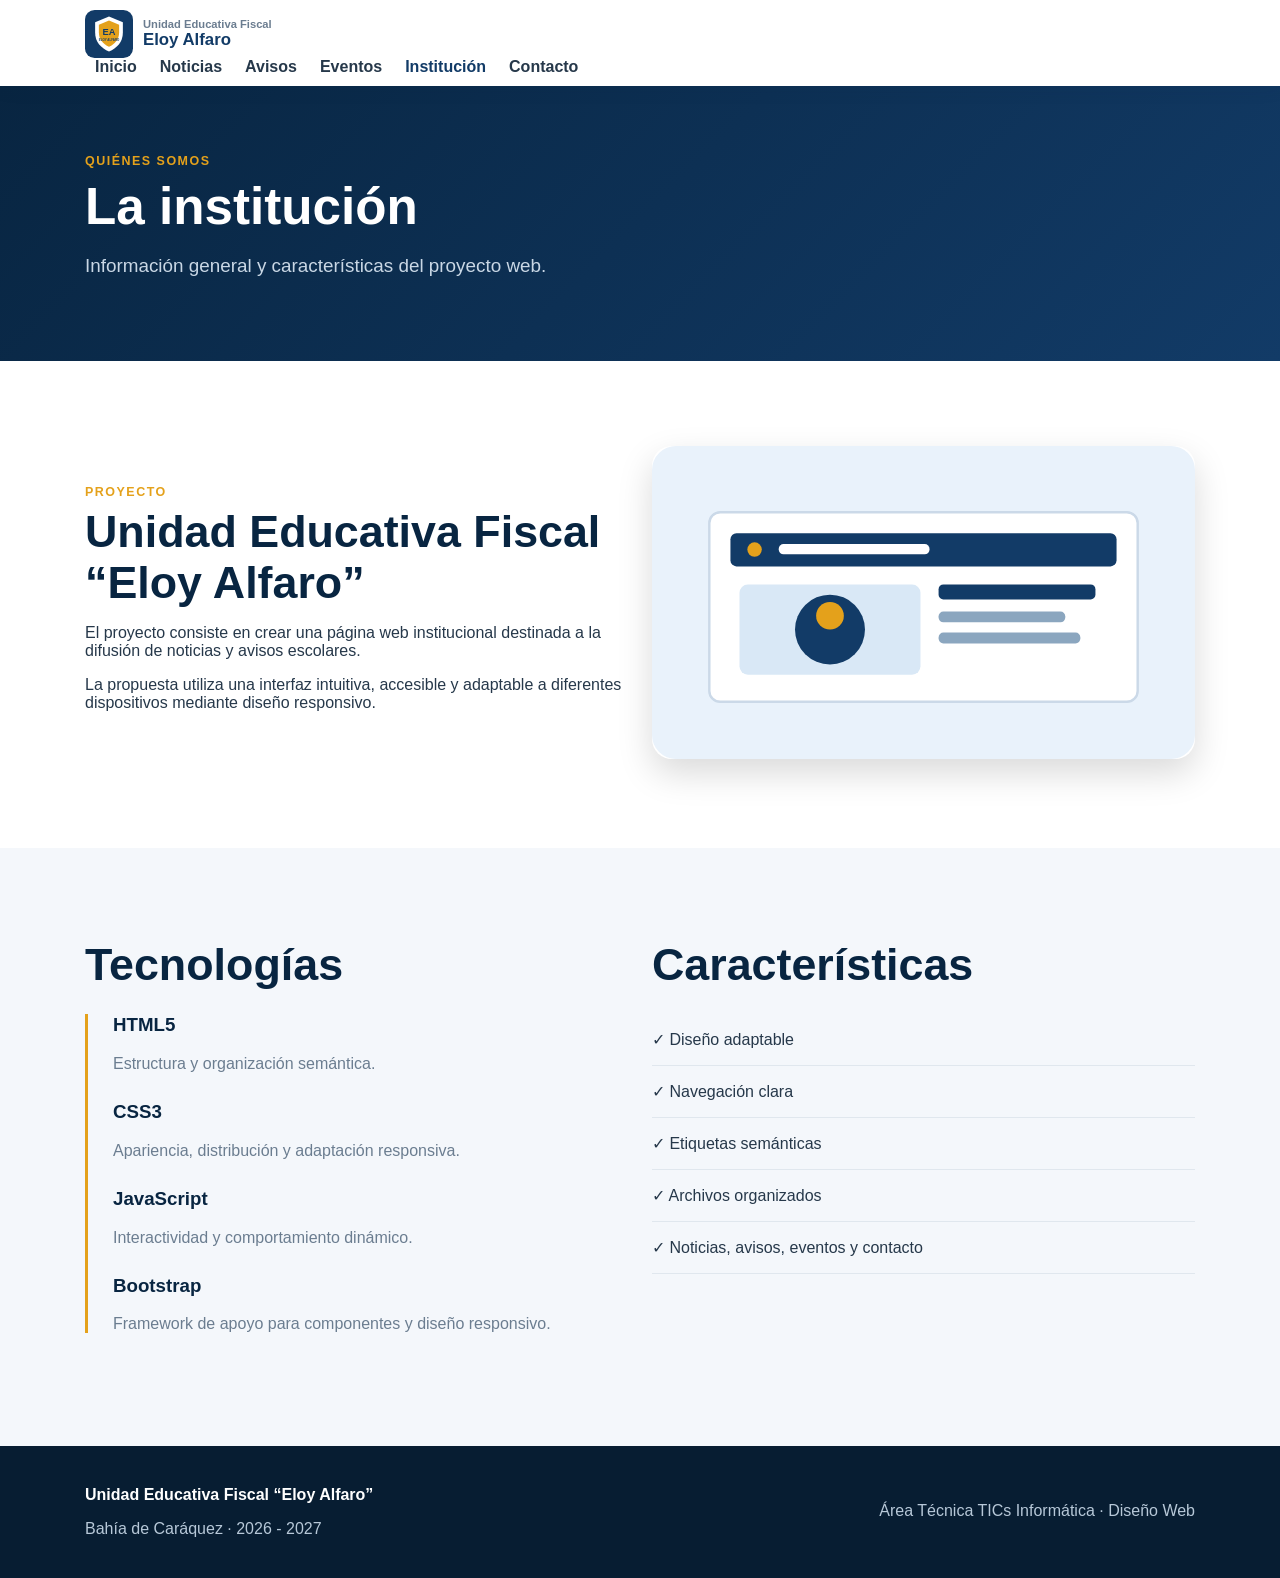
==== institucion.html @ 4c9e0721 "Add files via upload" ====
<!doctype html><html lang="es"><head><meta charset="utf-8"><meta name="viewport" content="width=device-width,initial-scale=1"><meta name="description" content="Sitio web institucional de la Unidad Educativa Fiscal Eloy Alfaro."><title>Institución | U.E.F. Eloy Alfaro</title><link rel="stylesheet" href="lib/bootstrap-local.css"><link rel="stylesheet" href="css/estilos.css"></head><body><nav class="navbar sticky-top"><div class="container">
<a class="navbar-brand" href="index.html"><img src="img/logo.svg" alt="Logo de Eloy Alfaro"><span><span class="brand-small">Unidad Educativa Fiscal</span><span class="brand-main">Eloy Alfaro</span></span></a>
<button class="navbar-toggler" type="button" aria-label="Abrir menú"><span class="navbar-toggler-icon"></span></button>
<div class="navbar-collapse"><ul class="navbar-nav ms-auto">
<li class="nav-item"><a class="nav-link " href="index.html">Inicio</a></li>
<li class="nav-item"><a class="nav-link " href="noticias.html">Noticias</a></li>
<li class="nav-item"><a class="nav-link " href="avisos.html">Avisos</a></li>
<li class="nav-item"><a class="nav-link " href="eventos.html">Eventos</a></li>
<li class="nav-item"><a class="nav-link active" href="institucion.html">Institución</a></li>
<li class="nav-item"><a class="nav-link " href="contacto.html">Contacto</a></li>
</ul></div></div></nav><header class="page-hero"><div class="container"><span class="eyebrow">Quiénes somos</span><h1>La institución</h1><p class="lead text-white-50">Información general y características del proyecto web.</p></div></header>
<section class="section"><div class="container"><div class="row g-5 align-items-center"><div class="col-lg-6"><span class="eyebrow">Proyecto</span><h2 class="section-title">Unidad Educativa Fiscal “Eloy Alfaro”</h2><p>El proyecto consiste en crear una página web institucional destinada a la difusión de noticias y avisos escolares.</p><p>La propuesta utiliza una interfaz intuitiva, accesible y adaptable a diferentes dispositivos mediante diseño responsivo.</p></div><div class="col-lg-6"><img class="img-fluid rounded-4 shadow" src="img/hero.svg" alt="Sitio institucional"></div></div></div></section>
<section class="section section-soft"><div class="container"><div class="row g-5"><div class="col-md-6"><h2 class="section-title h1">Tecnologías</h2><div class="timeline mt-4"><div class="timeline-item"><h3>HTML5</h3><p>Estructura y organización semántica.</p></div><div class="timeline-item"><h3>CSS3</h3><p>Apariencia, distribución y adaptación responsiva.</p></div><div class="timeline-item"><h3>JavaScript</h3><p>Interactividad y comportamiento dinámico.</p></div><div class="timeline-item"><h3>Bootstrap</h3><p>Framework de apoyo para componentes y diseño responsivo.</p></div></div></div><div class="col-md-6"><h2 class="section-title h1">Características</h2><ul class="list-group mt-4"><li class="list-group-item py-3">✓ Diseño adaptable</li><li class="list-group-item py-3">✓ Navegación clara</li><li class="list-group-item py-3">✓ Etiquetas semánticas</li><li class="list-group-item py-3">✓ Archivos organizados</li><li class="list-group-item py-3">✓ Noticias, avisos, eventos y contacto</li></ul></div></div></div></section><footer class="footer"><div class="container d-flex justify-content-between flex-wrap gap-2"><div><strong>Unidad Educativa Fiscal “Eloy Alfaro”</strong><p class="mb-0">Bahía de Caráquez · 2026 - 2027</p></div><div><p class="mb-0">Área Técnica TICs Informática · Diseño Web</p></div></div></footer><script src="js/app.js"></script></body></html>
---- css/estilos.css ----
:root{--blue:#123b67;--dark:#082541;--gold:#e4a11b;--ink:#26384a;--muted:#6b7d90;--soft:#f4f7fb;--line:#dce5ee}
html{scroll-behavior:smooth}body{margin:0;font-family:Arial,Helvetica,sans-serif;color:var(--ink);background:#fff}
.navbar{background:#fff;box-shadow:0 2px 18px rgba(10,40,70,.08)}.navbar-brand{display:flex;align-items:center;gap:10px;color:var(--blue);font-weight:800;text-decoration:none}.navbar-brand img{width:48px;height:48px}
.brand-small{display:block;font-size:.7rem;color:var(--muted);font-weight:600}.brand-main{font-size:1.05rem}
.navbar-nav{gap:3px}.nav-link{color:var(--ink);font-weight:700;text-decoration:none;padding:12px 10px}.nav-link:hover,.nav-link.active{color:var(--blue)}
.hero{background:linear-gradient(135deg,var(--dark),var(--blue));color:#fff;padding:90px 0 80px}.hero h1{font-size:clamp(2.4rem,5vw,4.5rem);line-height:1.03;margin:8px 0 20px}.hero p{color:#dbe8f5;font-size:1.08rem;max-width:650px}
.hero-img{border-radius:25px;box-shadow:0 25px 70px rgba(0,0,0,.2)}.eyebrow{color:var(--gold);font-weight:900;letter-spacing:1.5px;text-transform:uppercase;font-size:.78rem}
.btn-gold{background:var(--gold);color:#18283a;font-weight:800}.btn-gold:hover{background:#f2b535}.btn-outline-blue{border-color:var(--blue);color:var(--blue);font-weight:800}
.quick{margin-top:-30px;position:relative}.quick .card{border-radius:15px;box-shadow:0 12px 35px rgba(12,42,70,.12);color:var(--ink)}.quick small{display:block;margin-top:5px}.quick-icon{font-size:1.7rem}
.section{padding:85px 0}.section-soft{background:var(--soft)}.section-title{font-size:clamp(2rem,3.5vw,3rem);font-weight:850;color:var(--dark);margin:6px 0}.section-sub{color:var(--muted);max-width:650px}
.news-card,.event-card{border:1px solid var(--line);border-radius:18px;overflow:hidden;box-shadow:0 10px 30px rgba(15,39,66,.06);height:100%}.news-card img,.event-card img{width:100%;height:190px;object-fit:cover}.card-body,.event-body{padding:24px}.news-meta{font-size:.75rem;color:var(--gold);font-weight:900;text-transform:uppercase}.news-card h3{font-weight:800;color:var(--dark)}
.news-card p,.event-body p{color:var(--muted)}.news-card a{color:var(--blue);font-weight:800;text-decoration:none}
.notice{border-left:5px solid var(--gold);background:#fff;border-radius:12px;padding:22px 25px;box-shadow:0 8px 25px rgba(15,39,66,.05);margin-bottom:15px}.notice h3{margin:0 0 7px;color:var(--dark);font-size:1.1rem}.notice p{margin:0;color:var(--muted)}
.feature{background:var(--dark);color:#fff;border-radius:26px;padding:42px}.feature p{color:#dbe8f5}.tech-list{list-style:none;padding:0}.tech-list li{padding:13px 0;border-bottom:1px solid rgba(255,255,255,.12)}.tech-list strong{color:var(--gold);display:inline-block;min-width:105px}
.page-hero{background:linear-gradient(135deg,var(--dark),var(--blue));color:#fff;padding:65px 0}.page-hero h1{font-size:clamp(2.3rem,4vw,3.8rem);margin:8px 0}.contact-box{border:1px solid var(--line);border-radius:20px;padding:30px;box-shadow:0 10px 35px rgba(15,39,66,.07)}
.timeline{border-left:3px solid var(--gold);padding-left:25px}.timeline-item{margin-bottom:28px}.timeline-item h3{color:var(--dark)}.timeline-item p{color:var(--muted)}
.footer{background:#071d32;color:#fff;padding:40px 0}.footer p{color:#b7c8d8}.footer a{color:#fff}
@media(max-width:767px){.hero{padding:70px 0 60px}.quick{margin-top:0;padding-top:18px}.section{padding:60px 0}.feature{padding:28px;border-radius:20px}.navbar-collapse.open .navbar-nav{display:block}}
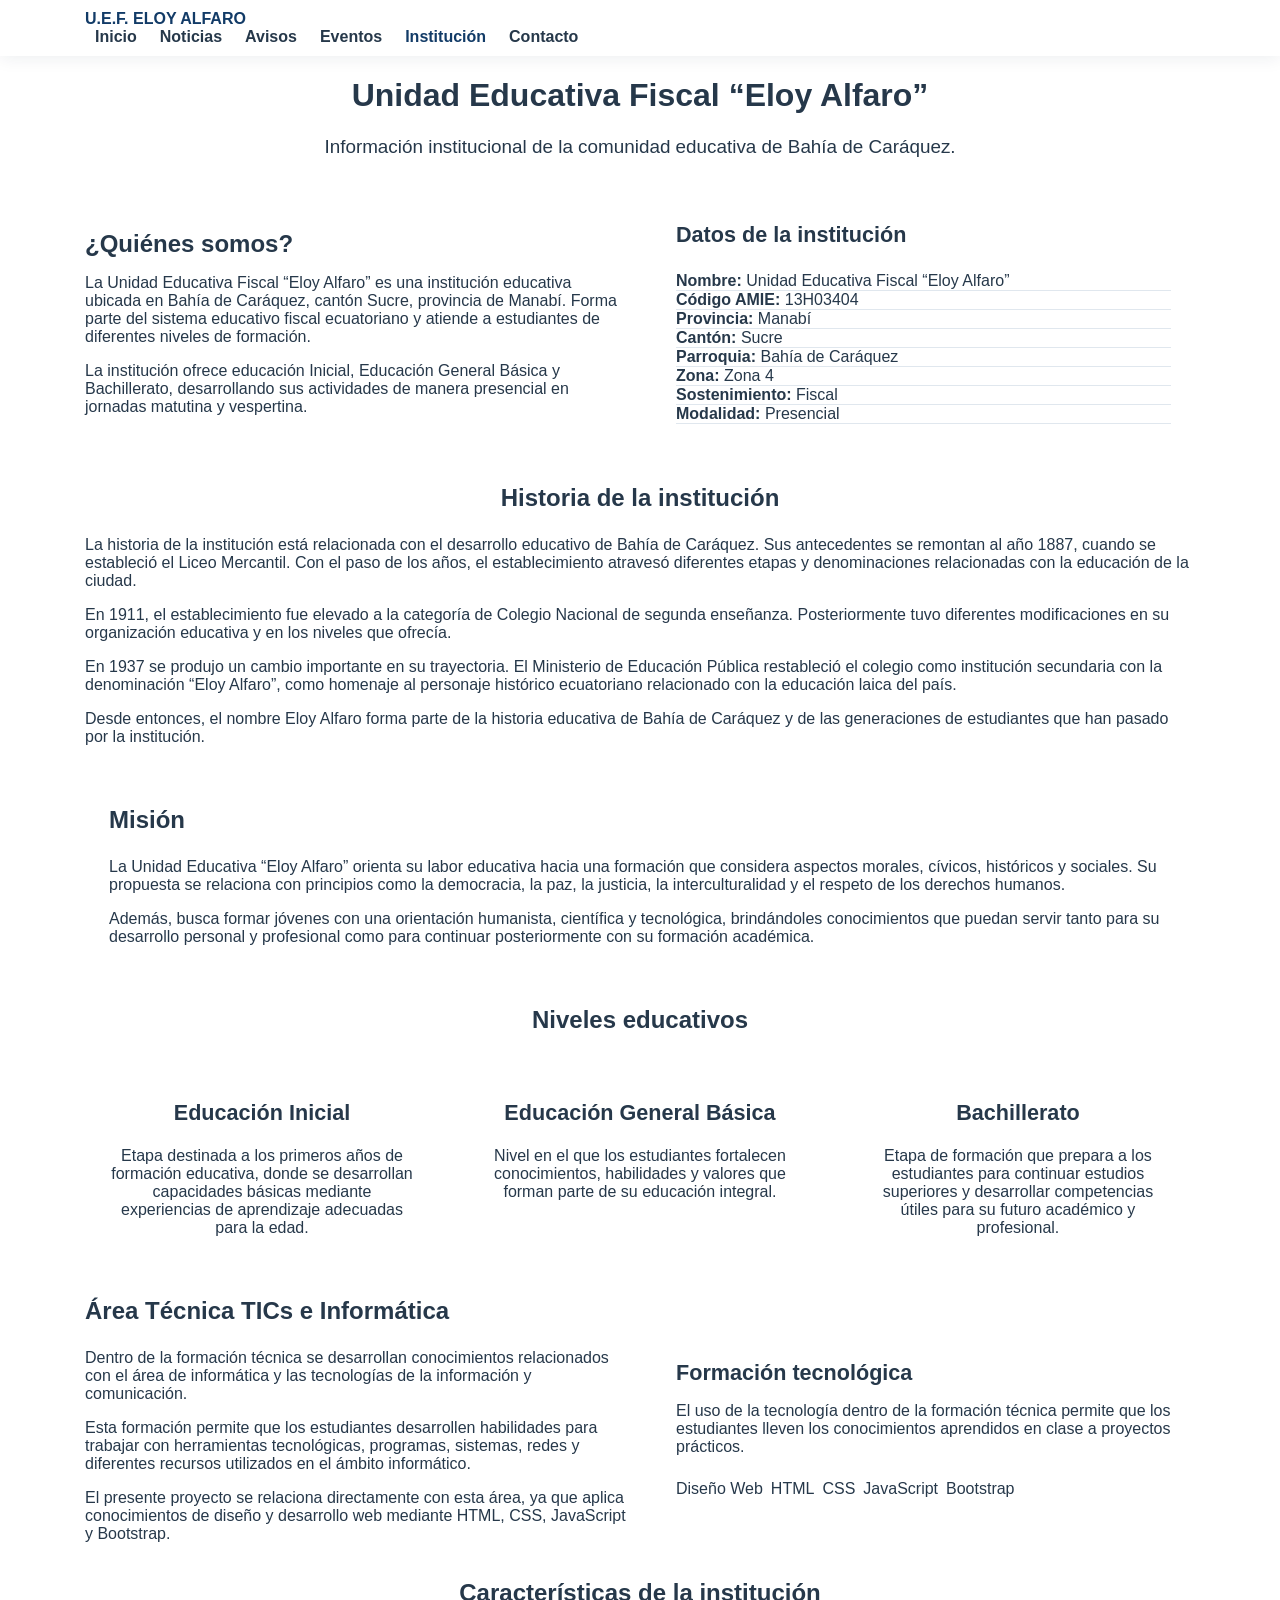
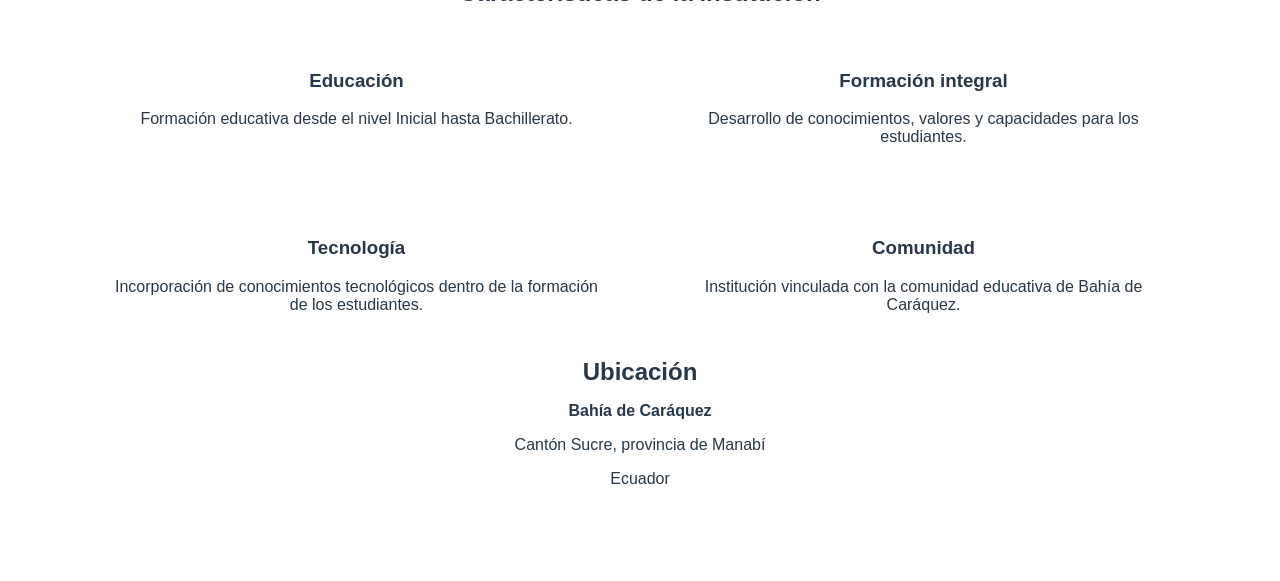
==== commit 19a84e04: "institucion.html" ====
--- a/institucion.html
+++ b/institucion.html
@@ -1,13 +1,649 @@
-<!doctype html><html lang="es"><head><meta charset="utf-8"><meta name="viewport" content="width=device-width,initial-scale=1"><meta name="description" content="Sitio web institucional de la Unidad Educativa Fiscal Eloy Alfaro."><title>Institución | U.E.F. Eloy Alfaro</title><link rel="stylesheet" href="lib/bootstrap-local.css"><link rel="stylesheet" href="css/estilos.css"></head><body><nav class="navbar sticky-top"><div class="container">
-<a class="navbar-brand" href="index.html"><img src="img/logo.svg" alt="Logo de Eloy Alfaro"><span><span class="brand-small">Unidad Educativa Fiscal</span><span class="brand-main">Eloy Alfaro</span></span></a>
-<button class="navbar-toggler" type="button" aria-label="Abrir menú"><span class="navbar-toggler-icon"></span></button>
-<div class="navbar-collapse"><ul class="navbar-nav ms-auto">
-<li class="nav-item"><a class="nav-link " href="index.html">Inicio</a></li>
-<li class="nav-item"><a class="nav-link " href="noticias.html">Noticias</a></li>
-<li class="nav-item"><a class="nav-link " href="avisos.html">Avisos</a></li>
-<li class="nav-item"><a class="nav-link " href="eventos.html">Eventos</a></li>
-<li class="nav-item"><a class="nav-link active" href="institucion.html">Institución</a></li>
-<li class="nav-item"><a class="nav-link " href="contacto.html">Contacto</a></li>
-</ul></div></div></nav><header class="page-hero"><div class="container"><span class="eyebrow">Quiénes somos</span><h1>La institución</h1><p class="lead text-white-50">Información general y características del proyecto web.</p></div></header>
-<section class="section"><div class="container"><div class="row g-5 align-items-center"><div class="col-lg-6"><span class="eyebrow">Proyecto</span><h2 class="section-title">Unidad Educativa Fiscal “Eloy Alfaro”</h2><p>El proyecto consiste en crear una página web institucional destinada a la difusión de noticias y avisos escolares.</p><p>La propuesta utiliza una interfaz intuitiva, accesible y adaptable a diferentes dispositivos mediante diseño responsivo.</p></div><div class="col-lg-6"><img class="img-fluid rounded-4 shadow" src="img/hero.svg" alt="Sitio institucional"></div></div></div></section>
-<section class="section section-soft"><div class="container"><div class="row g-5"><div class="col-md-6"><h2 class="section-title h1">Tecnologías</h2><div class="timeline mt-4"><div class="timeline-item"><h3>HTML5</h3><p>Estructura y organización semántica.</p></div><div class="timeline-item"><h3>CSS3</h3><p>Apariencia, distribución y adaptación responsiva.</p></div><div class="timeline-item"><h3>JavaScript</h3><p>Interactividad y comportamiento dinámico.</p></div><div class="timeline-item"><h3>Bootstrap</h3><p>Framework de apoyo para componentes y diseño responsivo.</p></div></div></div><div class="col-md-6"><h2 class="section-title h1">Características</h2><ul class="list-group mt-4"><li class="list-group-item py-3">✓ Diseño adaptable</li><li class="list-group-item py-3">✓ Navegación clara</li><li class="list-group-item py-3">✓ Etiquetas semánticas</li><li class="list-group-item py-3">✓ Archivos organizados</li><li class="list-group-item py-3">✓ Noticias, avisos, eventos y contacto</li></ul></div></div></div></section><footer class="footer"><div class="container d-flex justify-content-between flex-wrap gap-2"><div><strong>Unidad Educativa Fiscal “Eloy Alfaro”</strong><p class="mb-0">Bahía de Caráquez · 2026 - 2027</p></div><div><p class="mb-0">Área Técnica TICs Informática · Diseño Web</p></div></div></footer><script src="js/app.js"></script></body></html>+<!DOCTYPE html>
+<html lang="es">
+<head>
+    <meta charset="UTF-8">
+    <meta name="viewport" content="width=device-width, initial-scale=1.0">
+
+    <title>Institución | U.E.F. Eloy Alfaro</title>
+
+    <!-- Bootstrap -->
+    <link rel="stylesheet" href="lib/bootstrap-local.css">
+
+    <!-- Estilos propios -->
+    <link rel="stylesheet" href="css/estilos.css">
+</head>
+
+<body>
+
+    <!-- MENÚ DE NAVEGACIÓN -->
+    <nav class="navbar navbar-expand-lg navbar-dark bg-dark">
+        <div class="container">
+
+            <a class="navbar-brand fw-bold" href="index.html">
+                U.E.F. ELOY ALFARO
+            </a>
+
+            <button
+                class="navbar-toggler"
+                type="button"
+                data-bs-toggle="collapse"
+                data-bs-target="#menuPrincipal"
+                aria-controls="menuPrincipal"
+                aria-expanded="false"
+                aria-label="Mostrar menú">
+                <span class="navbar-toggler-icon"></span>
+            </button>
+
+            <div class="collapse navbar-collapse" id="menuPrincipal">
+
+                <ul class="navbar-nav ms-auto">
+
+                    <li class="nav-item">
+                        <a class="nav-link" href="index.html">Inicio</a>
+                    </li>
+
+                    <li class="nav-item">
+                        <a class="nav-link" href="noticias.html">Noticias</a>
+                    </li>
+
+                    <li class="nav-item">
+                        <a class="nav-link" href="avisos.html">Avisos</a>
+                    </li>
+
+                    <li class="nav-item">
+                        <a class="nav-link" href="eventos.html">Eventos</a>
+                    </li>
+
+                    <li class="nav-item">
+                        <a class="nav-link active" aria-current="page" href="institucion.html">
+                            Institución
+                        </a>
+                    </li>
+
+                    <li class="nav-item">
+                        <a class="nav-link" href="contacto.html">Contacto</a>
+                    </li>
+
+                </ul>
+
+            </div>
+        </div>
+    </nav>
+
+
+    <!-- ENCABEZADO -->
+    <header class="py-5 bg-light">
+        <div class="container text-center">
+
+            <h1 class="display-5 fw-bold">
+                Unidad Educativa Fiscal “Eloy Alfaro”
+            </h1>
+
+            <p class="lead mt-3">
+                Información institucional de la comunidad educativa de
+                Bahía de Caráquez.
+            </p>
+
+        </div>
+    </header>
+
+
+    <!-- INFORMACIÓN GENERAL -->
+    <section class="py-5">
+        <div class="container">
+
+            <div class="row align-items-center g-4">
+
+                <div class="col-lg-6">
+
+                    <h2 class="fw-bold mb-3">
+                        ¿Quiénes somos?
+                    </h2>
+
+                    <p>
+                        La Unidad Educativa Fiscal “Eloy Alfaro” es una
+                        institución educativa ubicada en Bahía de Caráquez,
+                        cantón Sucre, provincia de Manabí. Forma parte del
+                        sistema educativo fiscal ecuatoriano y atiende a
+                        estudiantes de diferentes niveles de formación.
+                    </p>
+
+                    <p>
+                        La institución ofrece educación Inicial, Educación
+                        General Básica y Bachillerato, desarrollando sus
+                        actividades de manera presencial en jornadas
+                        matutina y vespertina.
+                    </p>
+
+                </div>
+
+                <div class="col-lg-6">
+
+                    <div class="card shadow-sm h-100">
+
+                        <div class="card-body">
+
+                            <h3 class="h4 fw-bold mb-4">
+                                Datos de la institución
+                            </h3>
+
+                            <ul class="list-group list-group-flush">
+
+                                <li class="list-group-item">
+                                    <strong>Nombre:</strong>
+                                    Unidad Educativa Fiscal “Eloy Alfaro”
+                                </li>
+
+                                <li class="list-group-item">
+                                    <strong>Código AMIE:</strong>
+                                    13H03404
+                                </li>
+
+                                <li class="list-group-item">
+                                    <strong>Provincia:</strong>
+                                    Manabí
+                                </li>
+
+                                <li class="list-group-item">
+                                    <strong>Cantón:</strong>
+                                    Sucre
+                                </li>
+
+                                <li class="list-group-item">
+                                    <strong>Parroquia:</strong>
+                                    Bahía de Caráquez
+                                </li>
+
+                                <li class="list-group-item">
+                                    <strong>Zona:</strong>
+                                    Zona 4
+                                </li>
+
+                                <li class="list-group-item">
+                                    <strong>Sostenimiento:</strong>
+                                    Fiscal
+                                </li>
+
+                                <li class="list-group-item">
+                                    <strong>Modalidad:</strong>
+                                    Presencial
+                                </li>
+
+                            </ul>
+
+                        </div>
+
+                    </div>
+
+                </div>
+
+            </div>
+
+        </div>
+    </section>
+
+
+    <!-- HISTORIA -->
+    <section class="py-5 bg-light">
+
+        <div class="container">
+
+            <div class="row justify-content-center">
+
+                <div class="col-lg-10">
+
+                    <h2 class="fw-bold text-center mb-4">
+                        Historia de la institución
+                    </h2>
+
+                    <p>
+                        La historia de la institución está relacionada con
+                        el desarrollo educativo de Bahía de Caráquez. Sus
+                        antecedentes se remontan al año 1887, cuando se
+                        estableció el Liceo Mercantil. Con el paso de los
+                        años, el establecimiento atravesó diferentes etapas
+                        y denominaciones relacionadas con la educación de la
+                        ciudad.
+                    </p>
+
+                    <p>
+                        En 1911, el establecimiento fue elevado a la
+                        categoría de Colegio Nacional de segunda enseñanza.
+                        Posteriormente tuvo diferentes modificaciones en su
+                        organización educativa y en los niveles que ofrecía.
+                    </p>
+
+                    <p>
+                        En 1937 se produjo un cambio importante en su
+                        trayectoria. El Ministerio de Educación Pública
+                        restableció el colegio como institución secundaria
+                        con la denominación “Eloy Alfaro”, como homenaje al
+                        personaje histórico ecuatoriano relacionado con la
+                        educación laica del país.
+                    </p>
+
+                    <p>
+                        Desde entonces, el nombre Eloy Alfaro forma parte de
+                        la historia educativa de Bahía de Caráquez y de las
+                        generaciones de estudiantes que han pasado por la
+                        institución.
+                    </p>
+
+                </div>
+
+            </div>
+
+        </div>
+
+    </section>
+
+
+    <!-- MISIÓN -->
+    <section class="py-5">
+
+        <div class="container">
+
+            <div class="row g-4 justify-content-center">
+
+                <div class="col-lg-10">
+
+                    <div class="card shadow-sm border-0">
+
+                        <div class="card-body p-4 p-md-5">
+
+                            <h2 class="fw-bold mb-4">
+                                Misión
+                            </h2>
+
+                            <p>
+                                La Unidad Educativa “Eloy Alfaro” orienta su
+                                labor educativa hacia una formación que
+                                considera aspectos morales, cívicos,
+                                históricos y sociales. Su propuesta se
+                                relaciona con principios como la democracia,
+                                la paz, la justicia, la interculturalidad y
+                                el respeto de los derechos humanos.
+                            </p>
+
+                            <p>
+                                Además, busca formar jóvenes con una
+                                orientación humanista, científica y
+                                tecnológica, brindándoles conocimientos que
+                                puedan servir tanto para su desarrollo
+                                personal y profesional como para continuar
+                                posteriormente con su formación académica.
+                            </p>
+
+                        </div>
+
+                    </div>
+
+                </div>
+
+            </div>
+
+        </div>
+
+    </section>
+
+
+    <!-- NIVELES EDUCATIVOS -->
+    <section class="py-5 bg-light">
+
+        <div class="container">
+
+            <h2 class="text-center fw-bold mb-5">
+                Niveles educativos
+            </h2>
+
+            <div class="row g-4">
+
+                <!-- INICIAL -->
+                <div class="col-md-4">
+
+                    <div class="card h-100 shadow-sm">
+
+                        <div class="card-body text-center p-4">
+
+                            <h3 class="h4 fw-bold">
+                                Educación Inicial
+                            </h3>
+
+                            <p class="mt-3">
+                                Etapa destinada a los primeros años de
+                                formación educativa, donde se desarrollan
+                                capacidades básicas mediante experiencias de
+                                aprendizaje adecuadas para la edad.
+                            </p>
+
+                        </div>
+
+                    </div>
+
+                </div>
+
+
+                <!-- EGB -->
+                <div class="col-md-4">
+
+                    <div class="card h-100 shadow-sm">
+
+                        <div class="card-body text-center p-4">
+
+                            <h3 class="h4 fw-bold">
+                                Educación General Básica
+                            </h3>
+
+                            <p class="mt-3">
+                                Nivel en el que los estudiantes fortalecen
+                                conocimientos, habilidades y valores que
+                                forman parte de su educación integral.
+                            </p>
+
+                        </div>
+
+                    </div>
+
+                </div>
+
+
+                <!-- BACHILLERATO -->
+                <div class="col-md-4">
+
+                    <div class="card h-100 shadow-sm">
+
+                        <div class="card-body text-center p-4">
+
+                            <h3 class="h4 fw-bold">
+                                Bachillerato
+                            </h3>
+
+                            <p class="mt-3">
+                                Etapa de formación que prepara a los
+                                estudiantes para continuar estudios
+                                superiores y desarrollar competencias útiles
+                                para su futuro académico y profesional.
+                            </p>
+
+                        </div>
+
+                    </div>
+
+                </div>
+
+            </div>
+
+        </div>
+
+    </section>
+
+
+    <!-- ÁREA TÉCNICA -->
+    <section class="py-5">
+
+        <div class="container">
+
+            <div class="row align-items-center g-5">
+
+                <div class="col-lg-6">
+
+                    <h2 class="fw-bold mb-4">
+                        Área Técnica TICs e Informática
+                    </h2>
+
+                    <p>
+                        Dentro de la formación técnica se desarrollan
+                        conocimientos relacionados con el área de
+                        informática y las tecnologías de la información y
+                        comunicación.
+                    </p>
+
+                    <p>
+                        Esta formación permite que los estudiantes
+                        desarrollen habilidades para trabajar con
+                        herramientas tecnológicas, programas, sistemas,
+                        redes y diferentes recursos utilizados en el ámbito
+                        informático.
+                    </p>
+
+                    <p>
+                        El presente proyecto se relaciona directamente con
+                        esta área, ya que aplica conocimientos de diseño y
+                        desarrollo web mediante HTML, CSS, JavaScript y
+                        Bootstrap.
+                    </p>
+
+                </div>
+
+                <div class="col-lg-6">
+
+                    <div class="card shadow-sm">
+
+                        <div class="card-body p-4">
+
+                            <h3 class="h4 fw-bold mb-3">
+                                Formación tecnológica
+                            </h3>
+
+                            <p>
+                                El uso de la tecnología dentro de la
+                                formación técnica permite que los estudiantes
+                                lleven los conocimientos aprendidos en clase
+                                a proyectos prácticos.
+                            </p>
+
+                            <div class="d-flex flex-wrap gap-2 mt-4">
+
+                                <span class="badge bg-dark p-2">
+                                    Diseño Web
+                                </span>
+
+                                <span class="badge bg-dark p-2">
+                                    HTML
+                                </span>
+
+                                <span class="badge bg-dark p-2">
+                                    CSS
+                                </span>
+
+                                <span class="badge bg-dark p-2">
+                                    JavaScript
+                                </span>
+
+                                <span class="badge bg-dark p-2">
+                                    Bootstrap
+                                </span>
+
+                            </div>
+
+                        </div>
+
+                    </div>
+
+                </div>
+
+            </div>
+
+        </div>
+
+    </section>
+
+
+    <!-- CARACTERÍSTICAS -->
+    <section class="py-5 bg-light">
+
+        <div class="container">
+
+            <h2 class="text-center fw-bold mb-5">
+                Características de la institución
+            </h2>
+
+            <div class="row g-4">
+
+                <div class="col-md-6 col-lg-3">
+
+                    <div class="card h-100 text-center shadow-sm">
+
+                        <div class="card-body p-4">
+
+                            <h3 class="h5 fw-bold">
+                                Educación
+                            </h3>
+
+                            <p class="mb-0">
+                                Formación educativa desde el nivel Inicial
+                                hasta Bachillerato.
+                            </p>
+
+                        </div>
+
+                    </div>
+
+                </div>
+
+
+                <div class="col-md-6 col-lg-3">
+
+                    <div class="card h-100 text-center shadow-sm">
+
+                        <div class="card-body p-4">
+
+                            <h3 class="h5 fw-bold">
+                                Formación integral
+                            </h3>
+
+                            <p class="mb-0">
+                                Desarrollo de conocimientos, valores y
+                                capacidades para los estudiantes.
+                            </p>
+
+                        </div>
+
+                    </div>
+
+                </div>
+
+
+                <div class="col-md-6 col-lg-3">
+
+                    <div class="card h-100 text-center shadow-sm">
+
+                        <div class="card-body p-4">
+
+                            <h3 class="h5 fw-bold">
+                                Tecnología
+                            </h3>
+
+                            <p class="mb-0">
+                                Incorporación de conocimientos tecnológicos
+                                dentro de la formación de los estudiantes.
+                            </p>
+
+                        </div>
+
+                    </div>
+
+                </div>
+
+
+                <div class="col-md-6 col-lg-3">
+
+                    <div class="card h-100 text-center shadow-sm">
+
+                        <div class="card-body p-4">
+
+                            <h3 class="h5 fw-bold">
+                                Comunidad
+                            </h3>
+
+                            <p class="mb-0">
+                                Institución vinculada con la comunidad
+                                educativa de Bahía de Caráquez.
+                            </p>
+
+                        </div>
+
+                    </div>
+
+                </div>
+
+            </div>
+
+        </div>
+
+    </section>
+
+
+    <!-- UBICACIÓN -->
+    <section class="py-5">
+
+        <div class="container">
+
+            <div class="text-center">
+
+                <h2 class="fw-bold mb-3">
+                    Ubicación
+                </h2>
+
+                <p class="mb-1">
+                    <strong>Bahía de Caráquez</strong>
+                </p>
+
+                <p class="mb-1">
+                    Cantón Sucre, provincia de Manabí
+                </p>
+
+                <p class="text-muted">
+                    Ecuador
+                </p>
+
+            </div>
+
+        </div>
+
+    </section>
+
+
+    <!-- FOOTER -->
+    <footer class="bg-dark text-white py-4">
+
+        <div class="container">
+
+            <div class="row align-items-center">
+
+                <div class="col-md-6">
+
+                    <h5 class="mb-1">
+                        U.E.F. “Eloy Alfaro”
+                    </h5>
+
+                    <p class="mb-0">
+                        Bahía de Caráquez - Manabí
+                    </p>
+
+                </div>
+
+                <div class="col-md-6 text-md-end mt-3 mt-md-0">
+
+                    <p class="mb-0">
+                        Proyecto de Diseño Web
+                    </p>
+
+                    <small>
+                        2026 - 2027
+                    </small>
+
+                </div>
+
+            </div>
+
+        </div>
+
+    </footer>
+
+
+    <!-- JavaScript -->
+    <script src="js/app.js"></script>
+
+</body>
+</html>
